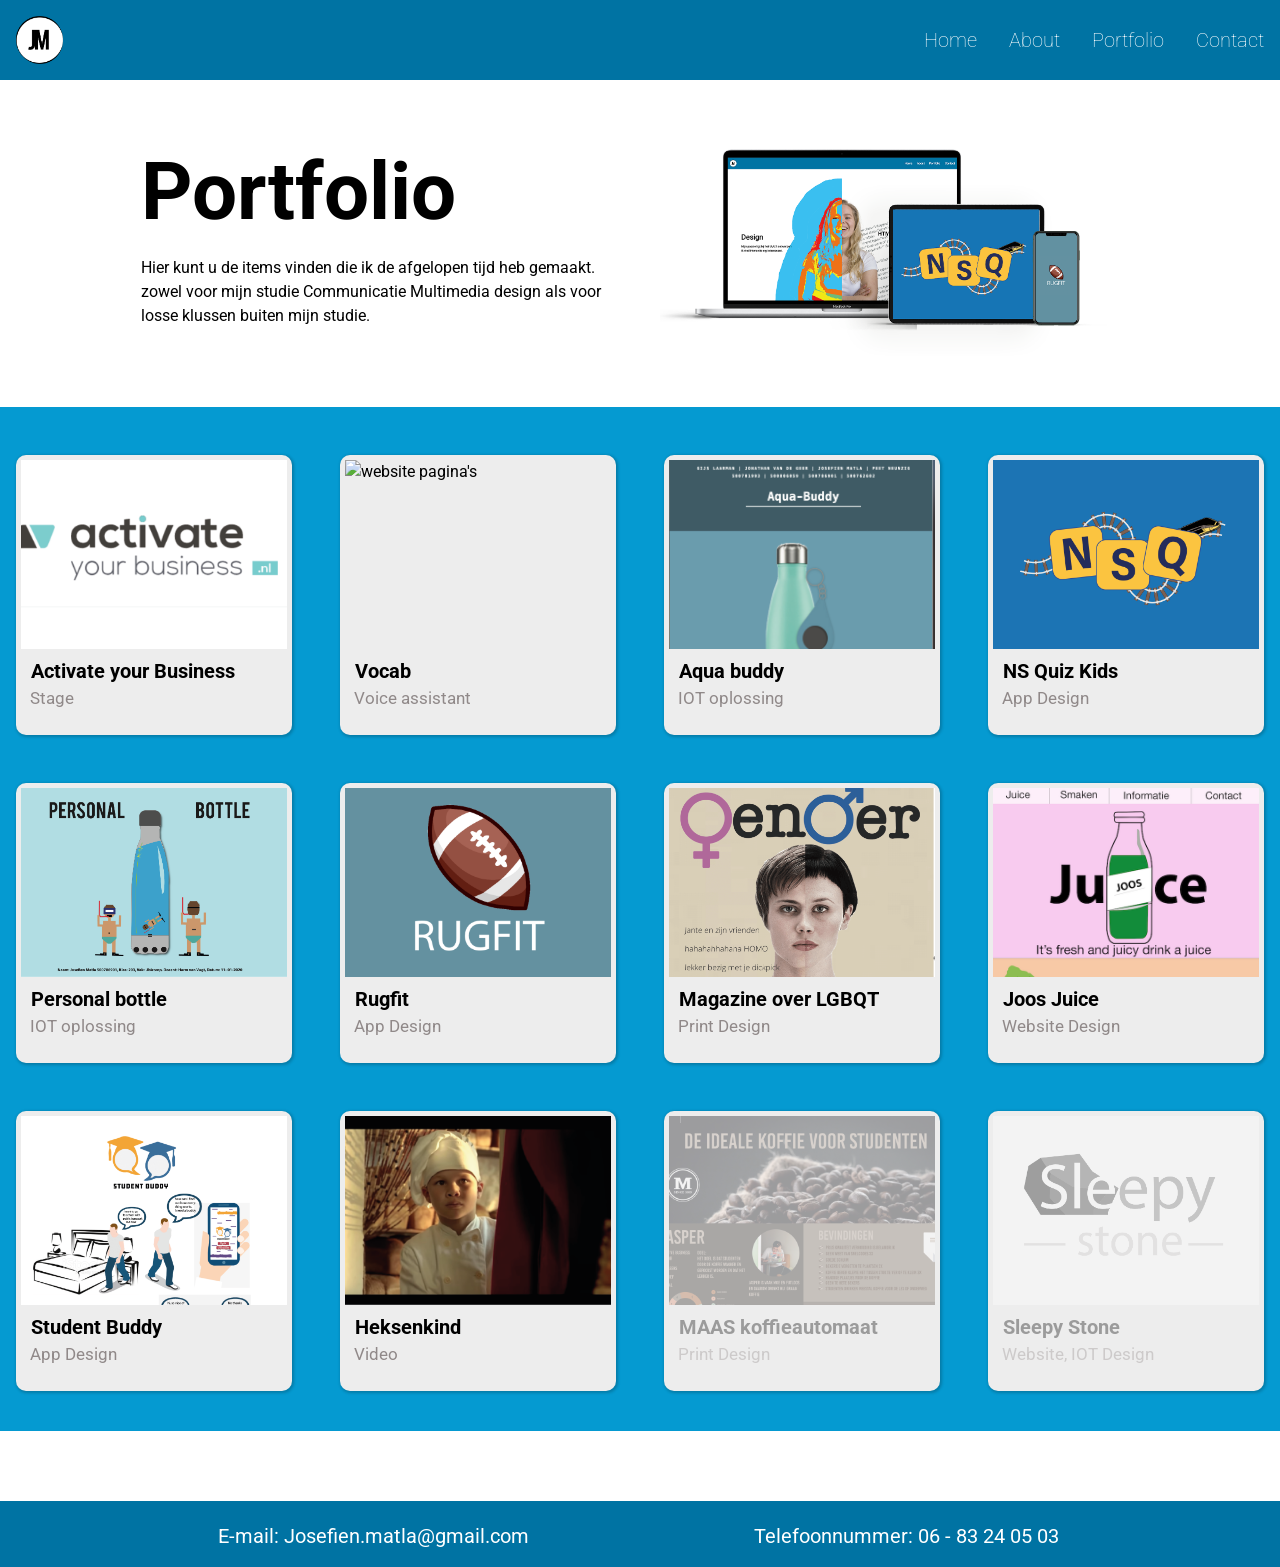
==== portfolio.html @ f0fa0d68 "Add files via upload" ====
<!DOCTYPE html>
<html lang="nl">

<head>
    <meta name="viewport" content="width=device-width, initial-scale=1" />
    <meta charset="UTF-8" />
    <title>Josefien Matla - Portfolio</title>
    <link rel="stylesheet" href="css/stylesheet.css" />

    <link href="https://fonts.googleapis.com/css?family=Roboto&display=swap" rel="stylesheet" />
</head>

<body class="portfolio">
    <header>
        <a href="index.html" class="logo">
            <img src="img/logo.png" alt="Josefien Matla logo" />
        </a>

        <button id="menu-toggle" tabindex="0">
            Menu
            <svg viewBox="0 0 25 21">
                <rect x="0" y="0" width="25" height="3" />
                <rect x="0" y="9" width="25" height="3" />
                <rect x="0" y="18" width="25" height="3" />
            </svg>
        </button>

        <nav>
            <ul>
                <li><a href="index.html">Home</a></li>
                <li><a href="about.html">About</a></li>
                <li><a href="portfolio.html">Portfolio</a></li>
                <li><a href="contact.html">Contact</a></li>
            </ul>
        </nav>
    </header>

    <main class="content">
       <section class="hero centered">
                <div class="container">
                    <div class="row">
                        <div class="one-half column">
                            <h1 class="title about">Portfolio</h1>
                            <p>
                              Hier kunt u de items vinden die ik de afgelopen tijd heb gemaakt.
                              zowel voor mijn studie Communicatie Multimedia design als voor losse klussen buiten mijn studie.
                            </p>
                        </div>
                        <div class="one-half column">
                            <img src="img/portfolio%20header%20.png" />
                        </div>
                    </div>
                </div>
            </section>
        <section class="projecten">
            <div class="project-group">
                   <article>
                    <a href="activate_your_business.html">
                        <img src="/img/activate_your_business1.png" alt="website pagina's" />
                        <h3 class="title"> Activate your Business</h3>
                        <p>Stage</p>
                    </a>
                </article>
                <article>
                    <a href="vocab.html">
                        <img src="/img/vocab.png" alt="website pagina's" />
                        <h3 class="title">Vocab</h3>
                        <p>Voice assistant</p>
                    </a>
                </article>
                <article>
                    <a href="aqua-buddy.html">
                        <img src="img/Aqua%20buddy.png" alt="MAAS oplossing poster" />
                        <h3 class="title">Aqua buddy</h3>
                        <p>IOT oplossing</p>
                    </a>
                </article>

                <article>
                    <a href="nsq.html">
                        <img src="img/NSQUIZ.png" alt="MAAS oplossing poster" />
                        <h3 class="title">NS Quiz Kids</h3>
                        <p>App Design</p>
                    </a>
                </article>

                <article>
                    <a href="personalbuddy.html">
                        <img src="img/ubi%20.png" />
                        <h3 class="title">Personal bottle</h3>
                        <p>IOT oplossing</p>
                    </a>
                </article>

                <article>
                    <a href="rugfit.html">
                        <img src="img/rugfit%20logo.png" alt="MAAS oplossing poster" />
                        <h3 class="title">Rugfit</h3>
                        <p>App Design</p>
                    </a>
                </article>

                <article>
                    <a href="gender.html">
                        <img src="img/magazine%20uit%20geknipt%20.png" alt="MAAS oplossing poster" />
                        <h3 class="title">Magazine over LGBQT</h3>
                        <p>Print Design</p>
                    </a>
                </article>

                <article>
                    <a href="joos-juice.html">
                        <img src="img/Schermafbeelding%202020-01-27%20om%2020.52.49.png" alt="website pagina's" />
                        <h3 class="title">Joos Juice</h3>
                        <p>Website Design</p>
                    </a>
                </article>

                <article>
                    <a href="studentbuddy.html">
                        <img src="img/Student%20buddy.png" alt="MAAS oplossing poster" />
                        <h3 class="title">Student Buddy</h3>
                        <p>App Design</p>
                    </a>
                </article>
                <article>
                    <a href="heksenkind.html">
                        <img src="img/heksenkind.png" alt="MAAS oplossing poster" />
                        <h3 class="title">Heksenkind</h3>
                        <p>Video</p>
                    </a>
                </article>

                <article class="under-construction">
                    <!--href="koffiemaas.html"-->
                    <a class="niet" href="#">
                        <img src="img/koffie%20maas%20.png" alt="MAAS oplossing poster" />
                        <h3 class="title">MAAS koffieautomaat</h3>
                        <p>Print Design</p>
                    </a>
                </article>

                <article class="under-construction">
                    <!--href="sleepystone.html"-->
                    <a class="niet" href="#">
                        <img src="img/Sleepy%20stone%20.png" alt="MAAS oplossing poster" />
                        <h3 class="title">Sleepy Stone</h3>
                        <p>Website, IOT Design</p>
                    </a>
                </article>

            </div>
        </section>
    </main>

    <!-- Footer -->

    <footer>
        <div class="container">
            <div class="row">
                <div class="one-half column">
                    <p>
                        E-mail:
                        <a href="mailto:josefien.matla@gmail.com">Josefien.matla@gmail.com</a>
                    </p>
                </div>
                <div class="one-half column">
                    <p>
                        Telefoonnummer:
                        <a href="tel:+31683240503">06 - 83 24 05 03</a>
                    </p>
                </div>
            </div>
        </div>
    </footer>

    <!-- hier wordt de javascript gekoppeld-->
    <script src="js/script.js"></script>
</body>

</html>
---- css/stylesheet.css ----
/* Functions
   ========================================================================== */
/*
* Skeleton V2.0.4
* Copyright 2014, Dave Gamache
* www.getskeleton.com
* Free to use under the MIT license.
* http://www.opensource.org/licenses/mit-license.php
* 12/9/2014
* Sass Version by Seth Coelen https://github.com/whatsnewsaes
*/
/* Normalise
   ========================================================================== */
/*! normalize.css v8.0.1 | MIT License | github.com/necolas/normalize.css */
/* Document
   ========================================================================== */
/**
 * 1. Correct the line height in all browsers.
 * 2. Prevent adjustments of font size after orientation changes in iOS.
 */
html {
    line-height: 1.15;
    /* 1 */
    -webkit-text-size-adjust: 100%;
    /* 2 */
}

/* Sections
   ========================================================================== */
/**
 * Remove the margin in all browsers.
 */
body {
    margin: 0;
}

/**
 * Render the `main` element consistently in IE.
 */
main {
    display: block;
}

/**
 * Correct the font size and margin on `h1` elements within `section` and
 * `article` contexts in Chrome, Firefox, and Safari.
 */
h1 {
    font-size: 2em;
    margin: 0.67em 0;
}

/* Grouping content
   ========================================================================== */
/**
 * 1. Add the correct box sizing in Firefox.
 * 2. Show the overflow in Edge and IE.
 */
hr {
    box-sizing: content-box;
    /* 1 */
    height: 0;
    /* 1 */
    overflow: visible;
    /* 2 */
}

/**
 * 1. Correct the inheritance and scaling of font size in all browsers.
 * 2. Correct the odd `em` font sizing in all browsers.
 */
pre {
    font-family: monospace, monospace;
    /* 1 */
    font-size: 1em;
    /* 2 */
}

/* Text-level semantics
   ========================================================================== */
/**
 * Remove the gray background on active links in IE 10.
 */
a {
    background-color: transparent;
}

/**
 * 1. Remove the bottom border in Chrome 57-
 * 2. Add the correct text decoration in Chrome, Edge, IE, Opera, and Safari.
 */
abbr[title] {
    border-bottom: none;
    /* 1 */
    text-decoration: underline;
    /* 2 */
    text-decoration: underline dotted;
    /* 2 */
}

/**
 * Add the correct font weight in Chrome, Edge, and Safari.
 */
b,
strong {
    font-weight: bolder;
}

/**
 * 1. Correct the inheritance and scaling of font size in all browsers.
 * 2. Correct the odd `em` font sizing in all browsers.
 */
code,
kbd,
samp {
    font-family: monospace, monospace;
    /* 1 */
    font-size: 1em;
    /* 2 */
}

/**
 * Add the correct font size in all browsers.
 */
small {
    font-size: 80%;
}

/**
 * Prevent `sub` and `sup` elements from affecting the line height in
 * all browsers.
 */
sub,
sup {
    font-size: 75%;
    line-height: 0;
    position: relative;
    vertical-align: baseline;
}

sub {
    bottom: -0.25em;
}

sup {
    top: -0.5em;
}

/* Embedded content
   ========================================================================== */
/**
 * Remove the border on images inside links in IE 10.
 */
img {
    border-style: none;
}

/* Forms
   ========================================================================== */
/**
 * 1. Change the font styles in all browsers.
 * 2. Remove the margin in Firefox and Safari.
 */
button,
input,
optgroup,
select,
textarea {
    font-family: inherit;
    /* 1 */
    font-size: 100%;
    /* 1 */
    line-height: 1.15;
    /* 1 */
    margin: 0;
    /* 2 */
}

/**
 * Show the overflow in IE.
 * 1. Show the overflow in Edge.
 */
button,
input {
    /* 1 */
    overflow: visible;
}

/**
 * Remove the inheritance of text transform in Edge, Firefox, and IE.
 * 1. Remove the inheritance of text transform in Firefox.
 */
button,
select {
    /* 1 */
    text-transform: none;
}

/**
 * Correct the inability to style clickable types in iOS and Safari.
 */
button,
[type="button"],
[type="reset"],
[type="submit"] {
    -webkit-appearance: button;
}

/**
 * Remove the inner border and padding in Firefox.
 */
button::-moz-focus-inner,
[type="button"]::-moz-focus-inner,
[type="reset"]::-moz-focus-inner,
[type="submit"]::-moz-focus-inner {
    border-style: none;
    padding: 0;
}

/**
 * Restore the focus styles unset by the previous rule.
 */
button:-moz-focusring,
[type="button"]:-moz-focusring,
[type="reset"]:-moz-focusring,
[type="submit"]:-moz-focusring {
    outline: 1px dotted ButtonText;
}

/**
 * Correct the padding in Firefox.
 */
fieldset {
    padding: 0.35em 0.75em 0.625em;
}

/**
 * 1. Correct the text wrapping in Edge and IE.
 * 2. Correct the color inheritance from `fieldset` elements in IE.
 * 3. Remove the padding so developers are not caught out when they zero out
 *    `fieldset` elements in all browsers.
 */
legend {
    box-sizing: border-box;
    /* 1 */
    color: inherit;
    /* 2 */
    display: table;
    /* 1 */
    max-width: 100%;
    /* 1 */
    padding: 0;
    /* 3 */
    white-space: normal;
    /* 1 */
}

/**
 * Add the correct vertical alignment in Chrome, Firefox, and Opera.
 */
progress {
    vertical-align: baseline;
}

/**
 * Remove the default vertical scrollbar in IE 10+.
 */
textarea {
    overflow: auto;
}

/**
 * 1. Add the correct box sizing in IE 10.
 * 2. Remove the padding in IE 10.
 */
[type="checkbox"],
[type="radio"] {
    box-sizing: border-box;
    /* 1 */
    padding: 0;
    /* 2 */
}

/**
 * Correct the cursor style of increment and decrement buttons in Chrome.
 */
[type="number"]::-webkit-inner-spin-button,
[type="number"]::-webkit-outer-spin-button {
    height: auto;
}

/**
 * 1. Correct the odd appearance in Chrome and Safari.
 * 2. Correct the outline style in Safari.
 */
[type="search"] {
    -webkit-appearance: textfield;
    /* 1 */
    outline-offset: -2px;
    /* 2 */
}

/**
 * Remove the inner padding in Chrome and Safari on macOS.
 */
[type="search"]::-webkit-search-decoration {
    -webkit-appearance: none;
}

/**
 * 1. Correct the inability to style clickable types in iOS and Safari.
 * 2. Change font properties to `inherit` in Safari.
 */
::-webkit-file-upload-button {
    -webkit-appearance: button;
    /* 1 */
    font: inherit;
    /* 2 */
}

/* Interactive
   ========================================================================== */
/*
 * Add the correct display in Edge, IE 10+, and Firefox.
 */
details {
    display: block;
}

/*
 * Add the correct display in all browsers.
 */
summary {
    display: list-item;
}

/* Misc
   ========================================================================== */
/**
 * Add the correct display in IE 10+.
 */
template {
    display: none;
}

/**
 * Add the correct display in IE 10.
 */
[hidden] {
    display: none;
}

/* Grid
   ========================================================================== */
/*
* Skeleton V2.0.4
* Copyright 2014, Dave Gamache
* www.getskeleton.com
* Free to use under the MIT license.
* http://www.opensource.org/licenses/mit-license.php
* 12/9/2014
* Sass Version by Seth Coelen https://github.com/whatsnewsaes
*/
.container {
    position: relative;
    width: 100%;
    max-width: 1440px;
    margin: 0 auto;
    padding: 0 20px;
    box-sizing: border-box;
}

.column,
.columns {
    width: 100%;
    float: left;
    box-sizing: border-box;
}

@media (min-width: 400px) {
    .container {
        width: 85%;
        padding: 0;
    }
}

@media (min-width: 550px) {
    .container {
        width: 80%;
    }

    .column,
    .columns {
        margin-left: 4%;
    }

    .column:first-child,
    .columns:first-child {
        margin-left: 0;
    }

    .one.column,
    .one.columns {
        width: 4.666667%;
    }

    .two.columns {
        width: 13.333333%;
    }

    .three.columns {
        width: 22%;
    }

    .four.columns {
        width: 30.666667%;
    }

    .five.columns {
        width: 39.333333%;
    }

    .six.columns {
        width: 48%;
    }

    .seven.columns {
        width: 56.666667%;
    }

    .eight.columns {
        width: 65.333333%;
    }

    .nine.columns {
        width: 74%;
    }

    .ten.columns {
        width: 82.666667%;
    }

    .eleven.columns {
        width: 91.333333%;
    }

    .twelve.columns {
        width: 100%;
        margin-left: 0;
    }

    .one-third.column {
        width: 30.666667%;
    }

    .two-thirds.column {
        width: 65.333333%;
    }

    .one-half.column {
        width: 48%;
    }

    .offset-by-one.column,
    .offset-by-one.columns {
        margin-left: 8.666667%;
    }

    .offset-by-two.column,
    .offset-by-two.columns {
        margin-left: 17.333333%;
    }

    .offset-by-three.column,
    .offset-by-three.columns {
        margin-left: 26%;
    }

    .offset-by-four.column,
    .offset-by-four.columns {
        margin-left: 34.666667%;
    }

    .offset-by-five.column,
    .offset-by-five.columns {
        margin-left: 43.333333%;
    }

    .offset-by-six.column,
    .offset-by-six.columns {
        margin-left: 52%;
    }

    .offset-by-seven.column,
    .offset-by-seven.columns {
        margin-left: 60.666667%;
    }

    .offset-by-eight.column,
    .offset-by-eight.columns {
        margin-left: 69.333333%;
    }

    .offset-by-nine.column,
    .offset-by-nine.columns {
        margin-left: 78%;
    }

    .offset-by-ten.column,
    .offset-by-ten.columns {
        margin-left: 86.666667%;
    }

    .offset-by-eleven.column,
    .offset-by-eleven.columns {
        margin-left: 95.333333%;
    }

    .offset-by-one-third.column,
    .offset-by-one-third.columns {
        margin-left: 34.666667%;
    }

    .offset-by-two-thirds.column,
    .offset-by-two-thirds.columns {
        margin-left: 69.333333%;
    }

    .offset-by-one-half.column,
    .offset-by-one-half.column {
        margin-left: 52%;
    }
}

.container:after,
.row:after,
.u-cf {
    content: "";
    display: table;
    clear: both;
}

/* General
   ========================================================================== */
*,
::after,
::before {
    box-sizing: inherit;
}

html {
    box-sizing: border-box;
}

html,
body,
header,
main,
footer {
    width: 100%;
}

html,
body,
main {
    min-height: 100vh;
}

html,
body {
    height: 100%;
}

body {
    margin: 0;
    padding: 0;
    overflow-x: hidden;
    font-family: roboto, sans-serif;
    line-height: 1.5;
}

img {
    display: inline-block;
    vertical-align: middle;
    max-width: 100%;
    height: auto;
    -ms-interpolation-mode: bicubic;
}

textarea {
    height: auto;
    min-height: 50px;
    border-radius: 10px;
}

select {
    box-sizing: border-box;
    width: 100%;
    border-radius: 10px;
}

button {
    padding: 0;
    appearance: none;
    border: 0;
    background: transparent;
    line-height: 1;
    cursor: pointer;
}

pre {
    overflow: auto;
}

button,
input,
optgroup,
select,
textarea {
    font-family: inherit;
}

h1,
h2,
h3,
h4,
h5,
h6 {
    margin-top: 0;
    margin-bottom: 1rem;
    line-height: 1.2;
}

h1 {
    font-size: 32px;
}

h2 {
    font-size: 28px;
}

h3 {
    font-size: 24px;
}

h4 {
    font-size: 20px;
}

h5 {
    font-size: 18px;
}

h6 {
    font-size: 16px;
}

p {
    margin-bottom: 1rem;
}

li {
    list-style: none;
}

a {
    color: black;
    text-decoration: none;
}

img.centered {
    display: block;
    margin: 0 auto;
}

/* Header
   ========================================================================== */
header {
    display: flex;
    flex-direction: row;
    align-items: center;
    justify-content: flex-end;
    height: 5rem;
    padding: 1rem;
    background-color: #0073A3;
    position: fixed;
    top: 0;
    z-index: 200;
}

.logo {
    margin-right: auto;
}

.logo,
.logo img {
    height: 100%;
}

.logo img {
    width: auto;
}

#menu-toggle {
    display: flex;
    flex-direction: row;
    justify-content: center;
    font-weight: bold;
    cursor: pointer;
}

#menu-toggle svg {
    width: auto;
    height: 1.2rem;
    margin-left: 0.8rem;
}

#menu-toggle rect {
    transition: all 0.25s ease-in-out;
}

.has-menu-active #menu-toggle rect:first-child {
    transform: rotate(45deg) translate(4px, -4px);
    transform-origin: 0 0;
}

.has-menu-active #menu-toggle rect:nth-child(2) {
    opacity: 0;
}

.has-menu-active #menu-toggle rect:last-child {
    transform: rotate(-45deg) translate(4.5px, 2.5px);
    transform-origin: 0 100%;
}

nav {
    width: 100%;
    max-width: 14rem;
    height: 100%;
    background-color: #0073A3;
    position: fixed;
    top: 5rem;
    right: 0;
    bottom: 0;
    transform: translateX(100%);
    transition: transform ease-out 0.3s;
}

nav ul {
    margin-bottom: 0;
    padding-left: 0;
}

nav li {
    width: 100%;
    padding: 1rem;
    text-align: right;
}

nav a {
    color: #ffffff;
    font-size: 1.25rem;
    font-weight: lighter;
}

.has-menu-active nav {
    transform: translateX(0);
}

@media (min-width: 750px) {
    #menu-toggle {
        display: none;
        visibility: hidden;
    }

    nav {
        width: auto;
        max-width: none;
        background-color: transparent;
        position: static;
        transition: none;
        transform: translateX(0);
    }

    nav ul {
        margin-top: 0;
        margin-right: -1rem;
    }

    nav li {
        width: auto;
        padding-top: 0;
        padding-bottom: 0;
        float: left;
    }

    nav a {
        line-height: 3rem;
    }
}

/* Content
   ========================================================================== */
main {
    height: auto;
    margin-top: 5rem;
}

section {
    width: 100%;
    height: auto;
    padding: 3rem 1rem;
}

section.green {
    background-color: #059AD1;
}

@media (min-width: 750px) {
    section.full {
        min-height: calc(100vh - 5rem);
    }

    section.large {
        min-height: 75vh;
    }

    section.medium {
        min-height: 50vh;
    }

    section.small {
        min-height: 25vh;
    }

    section.centered,
    section.centered .row {
        display: flex;
        align-items: center;
    }
}

/*
 * Landing image
 */
.hero {
    display: flex;
    flex-direction: column;
    justify-content: center;
}

.hero .wrapper {
    display: flex;
    justify-content: space-between;
}

.hero .wrapper > div {
    flex: 1;
}

.hero .title {
    font-size: 80px;
    margin-bottom: 1rem;
}

.home .hero,
.about .hero {
    min-height: 640px;
    background-image: url("../img/josefien-malta.png");
    background-repeat: no-repeat;
    background-position: center bottom;
    background-size: auto 93%;
}

/* Home */
.home .hero {
    padding: 200px 1rem 1rem;
}

.home .hero .title {
    font-size: 50px;
}

.home .hero p {
    font-size: 20px;
}

.home .hero .wrapper {
    display: flex;
    justify-content: space-between;
}

.home .hero .design,
.home .hero .code {
    font-weight: bold;
}

.home .hero .design p,
.home .hero .code p {
    display: none;
    visibility: hidden;
}

.home .hero .code {
    text-align: right;
}

@media (min-width: 750px) {
    .home .hero {
        height: calc(100vh - 5rem);
    }

    .home .hero .wrapper {
        max-width: 1440px;
        margin: 0 auto;
    }

    .home .hero .design,
    .home .hero .code {
        min-width: 320px;
        max-width: 27.5%;
        padding: 1rem;
    }

    .home .hero .design p,
    .home .hero .code p {
        display: block;
        visibility: visible;
    }

    .home .hero .code {
        background-color: white;
    }
}

/* About */
.about .hero {
    padding-top: 320px;
    font-size: 20px;
}

.about .hero .introduction {
    display: none;
    visibility: hidden;
}

.about .content img {
    width: 100%;
    height: auto;
}

@media (min-width: 750px) {
    .about .hero {
        padding-top: 3rem;
        background-position: right -275px bottom;
    }

    .about .hero .introduction {
        display: block;
        visibility: visible;
    }

    .about .wrapper {
        max-width: 1000px;
        margin: 0 auto;
        width: 100%;
    }
}

/* Projecten */

.projecten {
    background-color: #059AD1;
    padding-bottom: 40px;
    margin-bottom: 70px;
}

.projecten .section-title {
    margin-top: 0;
    margin-bottom: 2rem;
    font-size: 30px;
    text-align: center;
    color: white;
}

.project-group {
    grid-gap: 3em;
    display: grid;
    grid-auto-rows: 280px;
    grid-template-columns: repeat(auto-fill, minmax(250px, 1fr));
    max-width: 1440px;
    margin: auto;
}

.project-group article {
    box-sizing: border-box;
    position: relative;
    padding: 5px;
    border: 0px, 20px, 20px, 0px;
    border: 2px #707070;
    background-color: #ededed;
    box-shadow: 1px 1px 3px 1px rgba(0, 0, 0, 0.2);
    transition: background-color 0.25s ease-in-out;
    border-radius: 10px;
}

.project-group article:hover {
    background-color: #B9EDF8;
}

.project-group article img {
    width: 100%;
    height: 70%;
    object-fit: cover;
}

.project-group article .title {
    margin: 0.5em 0.5em 0;
    font-size: 20px;
}

.project-group article p {
    margin: 0.2em 0.5em 0;
    color: #908989;
    font-size: 17px;
}

.project-group article.under-construction,
.project-group article.under-construction a {
    cursor: not-allowed;
}

.project-group article.under-construction img,
.project-group article.under-construction .title,
.project-group article.under-construction p {
    opacity: 0.34;
}

.project-group article.under-construction::after {
    content: 'Nog in de maak';
    opacity: 0;
    display: block;
    width: 180px;
    padding: 1rem 2rem;
    background-color: #4caf50;
    color: white;
    text-align: center;
    position: absolute;
    top: 50%;
    left: 50%;
    transform: translate(-50%, -50%);
    transition: opacity 0.25s ease-in-out;
}

.project-group article.under-construction:hover::after {
    opacity: 1;
}

.project .hero-title {
    font-size: 60px;
}

.project .content img {
    width: 100%;
    height: auto;
    margin-top: 1rem;
    margin-bottom: 1rem;
}

.project .content p {
    font-size: 20px;
}

.project-back {
    width: 47px;
    height: 47px;
    background-color: #B9EDF8;
    border-radius: 10px;
    font-size: 20px;
    position: fixed;
    top: 6rem;
    left: 1rem;
    z-index: 100;
}

/* Contact */
.contact .section-title {
    margin-bottom: 2rem;
    text-align: center;
}

.contact-form {
    display: block;
    width: 100%;
    margin: 0 auto;
}

.contact-form input[type='text'],
.contact-form input[type='email'],
.contact-form textarea {
    width: 100%;
    margin-bottom: 2rem;
    padding-left: 20px;
    border: 1px solid #ccc;
    border-radius: 10px;
    font-size: 1rem;
}

.contact-form input[type='text'],
.contact-form input[type='email'],
.contact-form textarea {
    height: 45px;
}

.contact-form textarea {
    height: 180px;
    padding: 16px 20px;
}

.contact-form button {
    display: inline-block;
    padding: 1rem;
    background-color: #059AD1;
    border: 4px solid #059AD1;
    border-radius: 6px;
    color: #fff;
    font-size: 16px;
    text-transform: uppercase;
}

.contact-form button:hover {
    border: 4px solid  #4caf50;
    background-color: #4caf50;
}

.button-cv {
    display: inline-block;
    padding: 1rem;
    background-color: #059AD1;
    border: 2px solid #059AD1;
    border-radius: 6px;
    color: #fff;
    font-size: 16px;
    text-transform: uppercase;
}

.button-cv:hover {
    border: 2px solid  #0073A3;
    background-color: #0073A3;
}

@media (min-width: 550px) {
    .contact-form {
        width: 75%;
    }
}

@media (min-width: 750px) {
    .contact-form {
        width: 50%;
    }
}

/* Footer
   ========================================================================== */
footer {
    width: 100%;
    margin-top: 25px;
    background-color: #0073A3;
    text-align: center;
    font-size: 20px;
    color: white;
}

footer a{
    color: white;
}

/* Misc
   ========================================================================== */
/* Responsive embed */
.responsive-embed {
    position: relative;
    height: 0;
    margin-bottom: 1rem;
    padding-bottom: 75%;
    overflow: hidden;
}

.responsive-embed.widescreen {
    padding-bottom: 56.25%;
}

.responsive-embed iframe,
.responsive-embed object,
.responsive-embed embed,
.responsive-embed video {
    position: absolute;
    top: 0;
    left: 0;
    width: 100%;
    height: 100%;
}
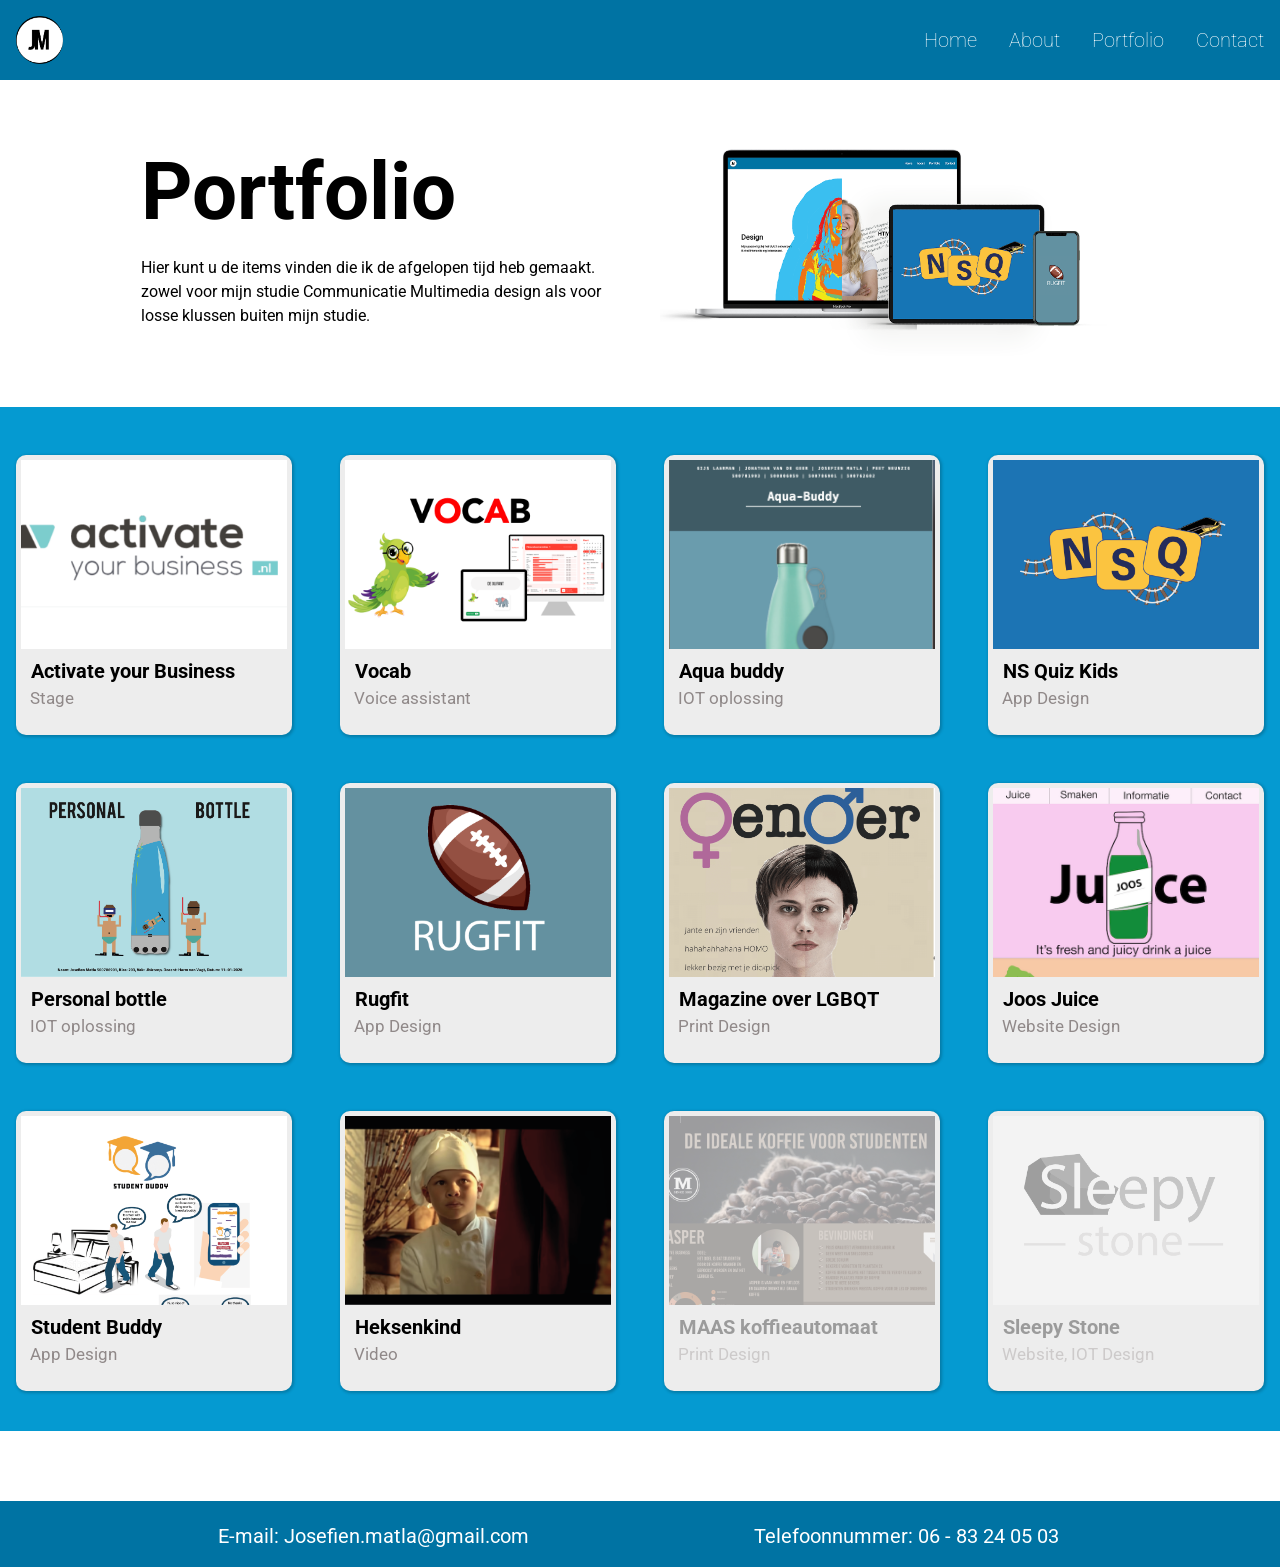
==== commit f42ec682: "Update portfolio.html" ====
--- a/portfolio.html
+++ b/portfolio.html
@@ -56,14 +56,14 @@
             <div class="project-group">
                    <article>
                     <a href="activate_your_business.html">
-                        <img src="/img/activate_your_business1.png" alt="website pagina's" />
+                        <img src="img/activate_your_business1.png" alt="website pagina's" />
                         <h3 class="title"> Activate your Business</h3>
                         <p>Stage</p>
                     </a>
                 </article>
                 <article>
                     <a href="vocab.html">
-                        <img src="/img/vocab.png" alt="website pagina's" />
+                        <img src="vocab.png" alt="website pagina's" />
                         <h3 class="title">Vocab</h3>
                         <p>Voice assistant</p>
                     </a>
